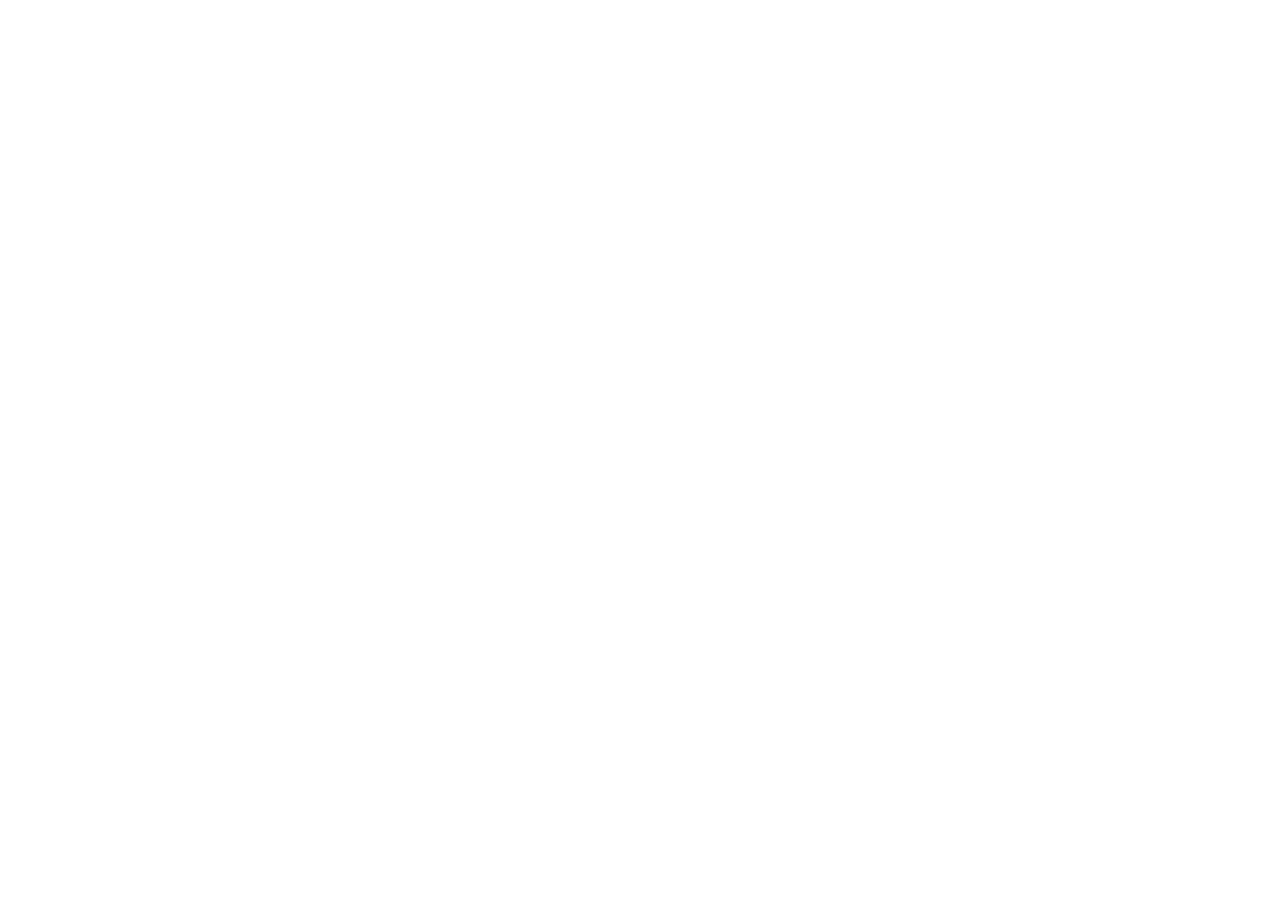
==== src/html/about.html @ 72d9780c "inf" ====
<!DOCTYPE html>
<html lang="en">
<head>
    <meta charset="UTF-8">
    <meta name="viewport" content="width=device-width, initial-scale=1.0">
    <link href="https://cdn.jsdelivr.net/npm/bootstrap@5.3.2/dist/css/bootstrap.min.css" rel="stylesheet" />
    <script defer src="https://cdn.jsdelivr.net/npm/bootstrap@5.3.2/dist/js/bootstrap.bundle.min.js"></script>
    <title>Pizza Mamma mia!</title>
</head>
<!-- Den andra delen är en "Om Oss"-sida där man ska kunna Läsa om företaget, Kontaktuppgifter och Address.
På sidan "Om Oss" Ska man kunna se adressen i en inbakad Google Maps-modul. -->
<body>
    <header>
        <!-- Meny -->
        <!-- Navigation ska ske genom en navbar eller liknande menysystem. -->
        <nav></nav>
    </header>
    <main>
        <!-- Content -->
    </main>
    <footer>
        <!-- Footer -->
    </footer>
</body>
</html>
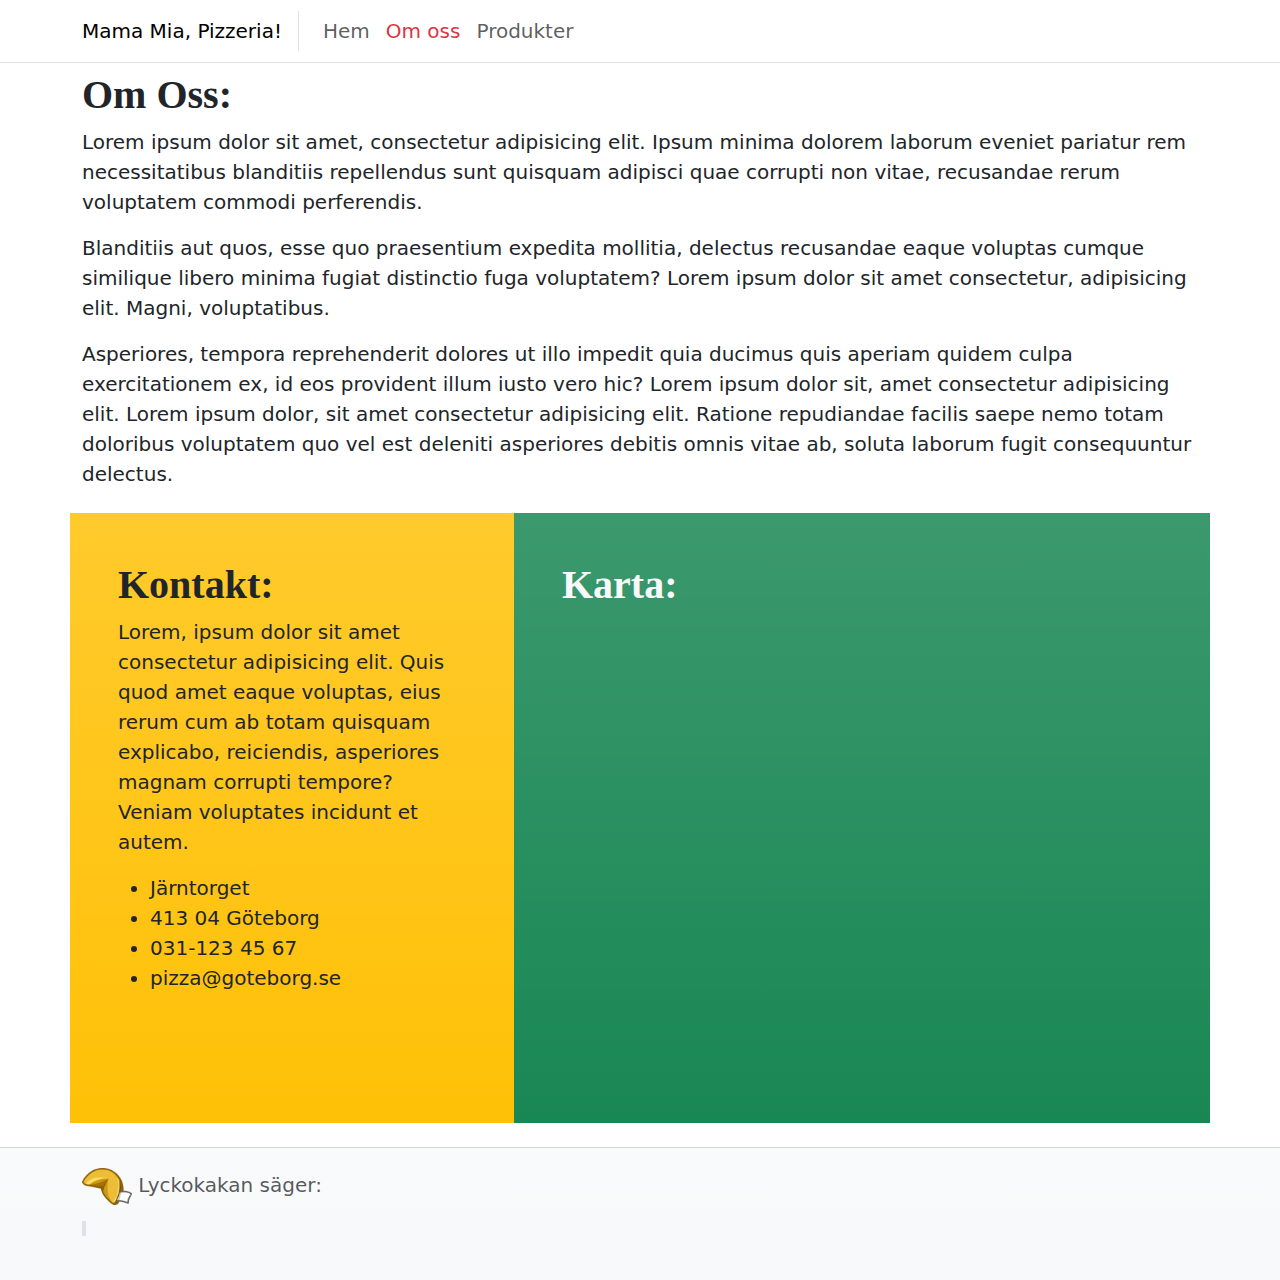
==== commit 6953f9c4: "Das auto" ====
--- a/src/html/about.html
+++ b/src/html/about.html
@@ -1,25 +1,141 @@
 <!DOCTYPE html>
-<html lang="en">
-<head>
-    <meta charset="UTF-8">
-    <meta name="viewport" content="width=device-width, initial-scale=1.0">
-    <link href="https://cdn.jsdelivr.net/npm/bootstrap@5.3.2/dist/css/bootstrap.min.css" rel="stylesheet" />
-    <script defer src="https://cdn.jsdelivr.net/npm/bootstrap@5.3.2/dist/js/bootstrap.bundle.min.js"></script>
-    <title>Pizza Mamma mia!</title>
-</head>
-<!-- Den andra delen är en "Om Oss"-sida där man ska kunna Läsa om företaget, Kontaktuppgifter och Address.
-På sidan "Om Oss" Ska man kunna se adressen i en inbakad Google Maps-modul. -->
-<body>
+<html lang="sv">
+  <head>
+    <meta charset="UTF-8" />
+    <meta name="viewport" content="width=device-width, initial-scale=1.0" />
+    <link
+      href="https://cdn.jsdelivr.net/npm/bootstrap@5.3.2/dist/css/bootstrap.min.css"
+      rel="stylesheet"
+    />
+    <link rel="preconnect" href="https://api.adviceslip.com/advice" />
+    <script
+      defer
+      src="https://cdn.jsdelivr.net/npm/bootstrap@5.3.2/dist/js/bootstrap.bundle.min.js"
+    ></script>
+
+    <link rel="stylesheet" href="../css/styleAbout.css" />
+    <script defer src="../js/footer.js"></script>
+    <title>Om oss - Pizzeria!</title>
+  </head>
+  <body>
     <header>
-        <!-- Meny -->
-        <!-- Navigation ska ske genom en navbar eller liknande menysystem. -->
-        <nav></nav>
+      <nav class="navbar navbar-expand-sm border-bottom border-muted">
+        <div class="container">
+          <a
+            class="navbar-brand border-end pe-3"
+            href="../index.html"
+            title="Hem"
+          >
+            Mama Mia, Pizzeria!
+          </a>
+          <button
+            class="navbar-toggler"
+            type="button"
+            data-bs-toggle="collapse"
+            data-bs-target="#mynavbar"
+            title="Meny"
+          >
+            <span class="navbar-toggler-icon"></span>
+          </button>
+          <div class="collapse navbar-collapse" id="mynavbar">
+            <ul class="navbar-nav">
+              <li class="nav-item">
+                <a class="nav-link" href="../index.html">Hem</a>
+              </li>
+              <li class="nav-item">
+                <a class="nav-link active text-danger" href="./about.html"
+                  >Om oss</a
+                >
+              </li>
+              <li class="nav-item">
+                <a class="nav-link" href="./products.html">Produkter</a>
+              </li>
+            </ul>
+          </div>
+        </div>
+      </nav>
     </header>
-    <main>
-        <!-- Content -->
+
+    <main class="container">
+      <div class="row mt-2 mb-2">
+        <div class="col-lg">
+          <h1>Om Oss:</h1>
+          <p>
+            Lorem ipsum dolor sit amet, consectetur adipisicing elit. Ipsum
+            minima dolorem laborum eveniet pariatur rem necessitatibus
+            blanditiis repellendus sunt quisquam adipisci quae corrupti non
+            vitae, recusandae rerum voluptatem commodi perferendis.
+          </p>
+          <p>
+            Blanditiis aut quos, esse quo praesentium expedita mollitia,
+            delectus recusandae eaque voluptas cumque similique libero minima
+            fugiat distinctio fuga voluptatem? Lorem ipsum dolor sit amet
+            consectetur, adipisicing elit. Magni, voluptatibus.
+          </p>
+          <p>
+            Asperiores, tempora reprehenderit dolores ut illo impedit quia
+            ducimus quis aperiam quidem culpa exercitationem ex, id eos
+            provident illum iusto vero hic? Lorem ipsum dolor sit, amet
+            consectetur adipisicing elit. Lorem ipsum dolor, sit amet
+            consectetur adipisicing elit. Ratione repudiandae facilis saepe nemo
+            totam doloribus voluptatem quo vel est deleniti asperiores debitis
+            omnis vitae ab, soluta laborum fugit consequuntur delectus.
+          </p>
+        </div>
+      </div>
+
+      <div class="row">
+        <div class="col-lg bg-warning bg-gradient p-5">
+          <h1>Kontakt:</h1>
+          <p>
+            Lorem, ipsum dolor sit amet consectetur adipisicing elit. Quis quod
+            amet eaque voluptas, eius rerum cum ab totam quisquam explicabo,
+            reiciendis, asperiores magnam corrupti tempore? Veniam voluptates
+            incidunt et autem.
+          </p>
+          <ul>
+            <li>Järntorget</li>
+            <li>413 04 Göteborg</li>
+            <li>031-123 45 67</li>
+            <li>pizza@goteborg.se</li>
+          </ul>
+        </div>
+
+        <div class="col-lg bg-success bg-gradient text-light p-5">
+          <h1>Karta:</h1>
+          <div class="mapouter">
+            <div class="gmap_canvas">
+              <iframe
+                id="gmap_canvas"
+                src="https://maps.google.com/maps?q=j%C3%A4rntorget&t=&z=13&ie=UTF8&iwloc=&output=embed"
+                frameborder="0"
+                scrolling="no"
+                marginheight="0"
+                marginwidth="0"
+                title="Kartvy"
+              ></iframe
+              ><style></style>
+            </div>
+          </div>
+        </div>
+      </div>
     </main>
-    <footer>
-        <!-- Footer -->
+
+    <footer class="mt-4 bg-light bg-gradient">
+      <div class="container mb-4">
+        <p class="text-muted">
+          <img
+            id="fortuneCookieImg"
+            src="../img/fortune-cookie.webp"
+            alt="Icon"
+          />
+          Lyckokakan säger:
+        </p>
+        <p
+          id="fortuneCookieAdvice"
+          class="border-start border-muted border-4"
+        ></p>
+      </div>
     </footer>
-</body>
+  </body>
 </html>
--- a/src/css/styleAbout.css
+++ b/src/css/styleAbout.css
@@ -0,0 +1,45 @@
+body {
+  font-size: 1.25em;
+}
+
+footer {
+  border-top: 1px solid lightgray;
+  padding: 1em;
+}
+
+#fortuneCookieImg {
+  width: 2.5em;
+}
+
+#fortuneCookieAdvice {
+  font-family: "Times New Roman", Times, serif;
+  font-style: italic;
+  font-size: 1.5em;
+  padding: 0.25em;
+}
+
+h1 {
+  font-family: Georgia, "Times New Roman", Times, serif;
+  font-weight: bolder;
+}
+
+iframe {
+  width: 600px;
+  height: 450px;
+}
+
+@media (max-width: 768px) {
+  iframe {
+    width: 400px;
+    height: 300px;
+  }
+}
+
+.mapouter {
+  position: relative;
+  text-align: right;
+}
+.gmap_canvas {
+  overflow: hidden;
+  background: none !important;
+}
